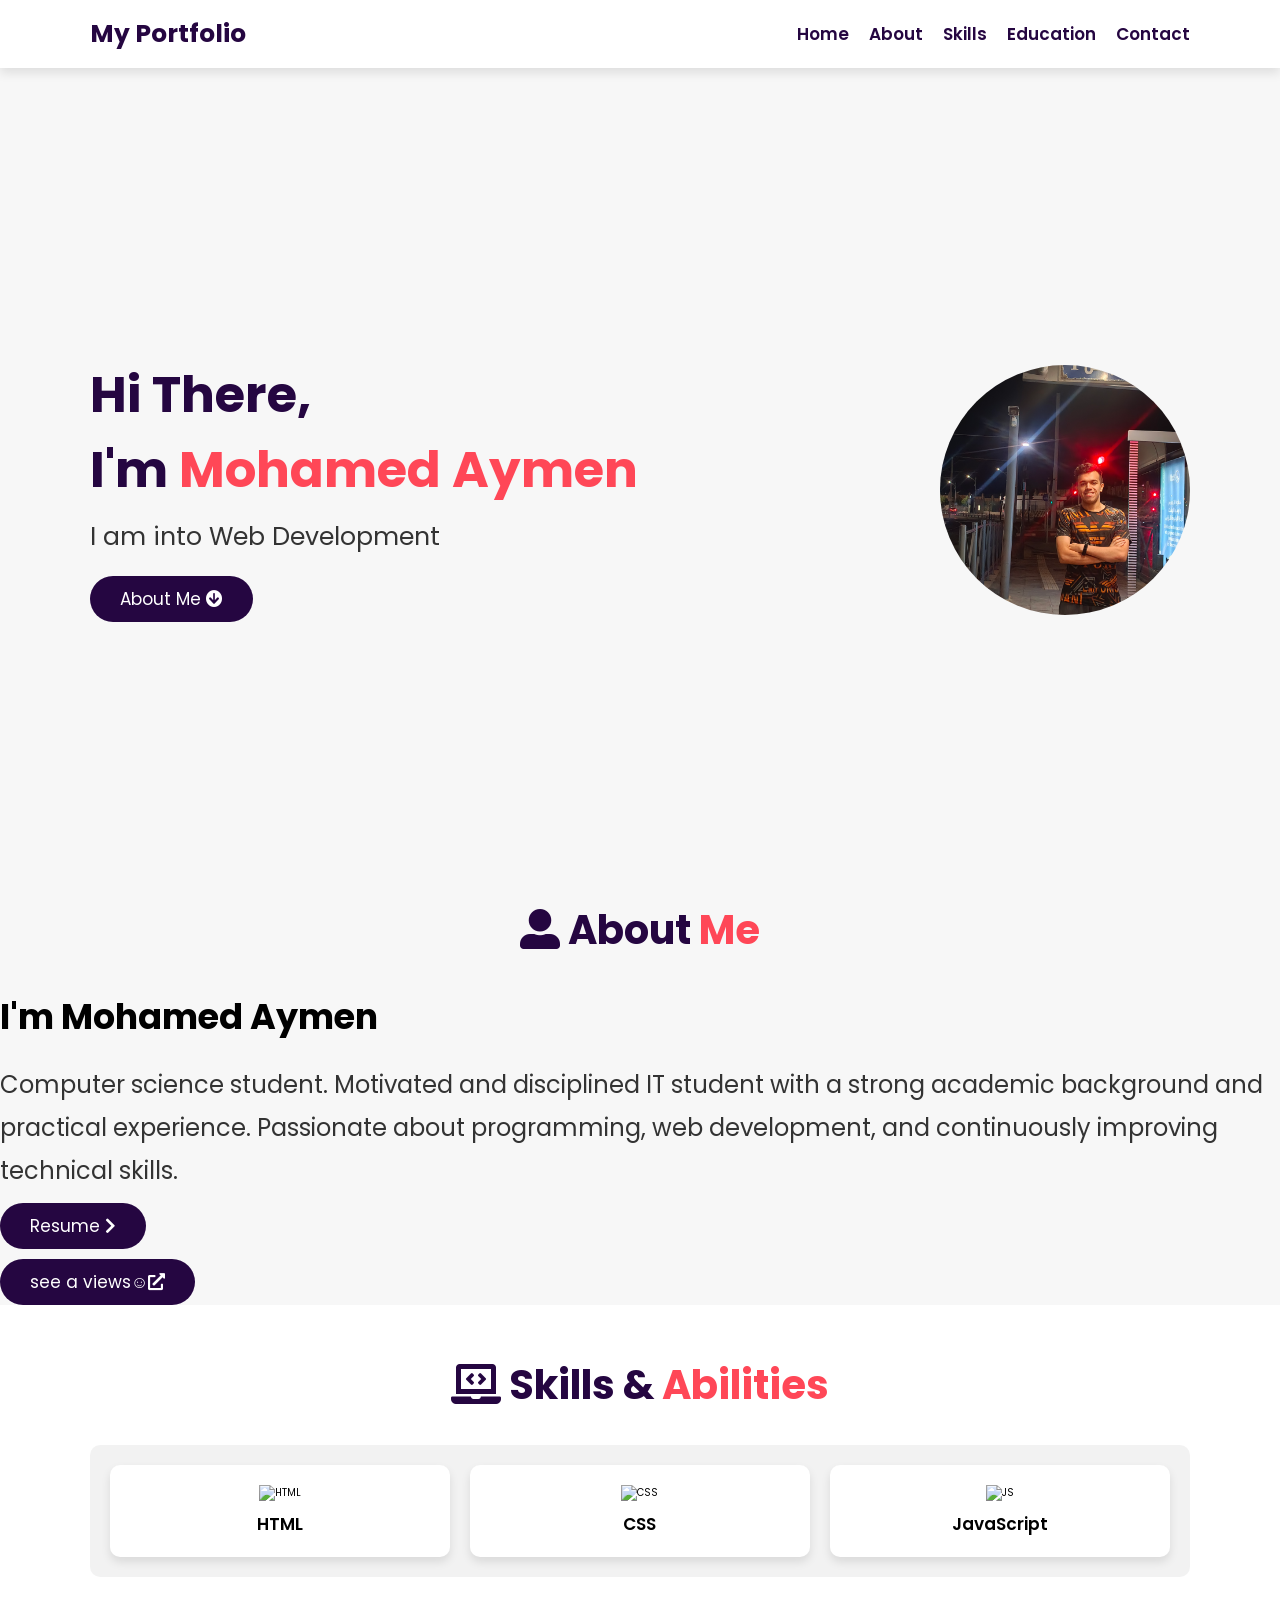
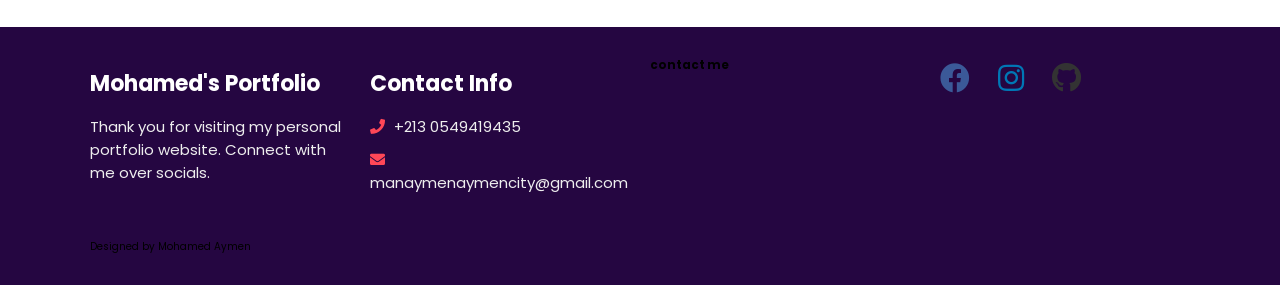
==== index.html @ 54be6d3f "Update index.html" ====
<!DOCTYPE html>
<html lang="en">
<head>
    <meta charset="UTF-8">
    <meta name="viewport" content="width=device-width, initial-scale=1.0">
    <title>Mohamed Aymen | Portfolio</title>
    <link rel="stylesheet" href="https://cdnjs.cloudflare.com/ajax/libs/font-awesome/5.15.3/css/all.min.css">
    <link rel="stylesheet" href="style.css">
    <div id="theme-toggler" class="fas fa-moon"></div>
</head>
<body>

    <header>
        <a href="/" class="logo">My Portfolio</a>
        <nav class="navbar">
            <ul>
                <li><a href="#home">Home</a></li>
                <li><a href="#about">About</a></li>
                <li><a href="#skills">Skills</a></li>
                <li><a href="#edu">Education</a></li>
                <li><a href="#contact">Contact</a></li>
            </ul>
        </nav>
    </header>

    <section class="home" id="home">
        <div class="content">
            <h1>Hi There,<br> I'm <span>Mohamed Aymen</span></h1>
            <p>I am into <span class="typing-text">Web Development</span></p>
            <a href="#about" class="btn">About Me <i class="fas fa-arrow-circle-down"></i></a>
        </div>
        <div class="image">
            <img draggable="false" class="tilt" src="profile.png.jpg" alt="My Photo">
        </div>
    </section>

   <section class="about" id="about">
    <h2 class="heading"><i class="fas fa-user-alt"></i> About <span>Me</span></h2>
    <div class="container">
        <div class="content">
            <h3>I'm Mohamed Aymen</h3>
            <p class="about-text">
                Computer science student. Motivated and disciplined IT student with a strong academic background and practical experience. Passionate about programming, web development, and continuously improving technical skills.
            </p>
            <div class="resumebtn">
                <a href="cv.pdf" class="btn"><span>Resume</span> <i class="fas fa-chevron-right"></i></a>
            </div>
        </div>
    </div>
       <a href="testimonials.html" class="btn">see a views☺<i class="fas fa-external-link-alt"></i></a>
</section>

    <section class="skills" id="skills">
        <h2 class="heading"><i class="fas fa-laptop-code"></i> Skills & <span>Abilities</span></h2>
        <div class="container">
            <div class="bar">
                <div class="info">
                    <img src="https://img.icons8.com/color/48/000000/html-5--v1.png" alt="HTML">
                    <span>HTML</span>
                </div>
            </div>
            <div class="bar">
                <div class="info">
                    <img src="https://img.icons8.com/color/48/000000/css3.png" alt="CSS">
                    <span>CSS</span>
                </div>
            </div>
            <div class="bar">
                <div class="info">
                    <img src="https://img.icons8.com/color/48/000000/javascript--v1.png" alt="JS">
                    <span>JavaScript</span>
                </div>
            </div>
        </div>
    </section>

    <footer id="contact">
        <div class="box-container">
            <div class="box">
                <h3>Mohamed's Portfolio</h3>
                <p>Thank you for visiting my personal portfolio website. Connect with me over socials.</p>
            </div>
            <div class="box">
                <h3>Contact Info</h3>
                <p><i class="fas fa-phone"></i> +213 0549419435</p>
                <p><i class="fas fa-envelope"></i> manaymenaymencity@gmail.com</p>
            </div>
      
        <h3>contact me</h3>
    <div class="social-links">
        <a href="https://www.facebook.com/ayman.aymen.147120/" target="_blank" style="margin: 0 10px; font-size: 30px; color: #3b5998;">
            <i class="fab fa-facebook"></i>
        </a>
        <a href="https://www.instagram.com/ben_aymen.06/?__pwa=1" target="_blank" style="margin: 0 10px; font-size: 30px; color: #0077b5;">
            <i class="fab fa-instagram"></i>
        </a>
        <a href="https://github.com/mohamedaymenbensediraetd-stack" target="_blank" style="margin: 0 10px; font-size: 30px; color: #333;">
            <i class="fab fa-github"></i>
        </a>
    </div>
    <p style="margin-top: 20px;">Designed by Mohamed Aymen</p>
</footer>
      </div>
        </div>
    </footer>
    <script>
let themeToggler = document.querySelector('#theme-toggler');

themeToggler.onclick = () => {
    themeToggler.classList.toggle('fa-sun');
    document.body.classList.toggle('active');
    
    if(document.body.classList.contains('active')){
        localStorage.setItem('theme', 'dark');
    } else {
        localStorage.setItem('theme', 'light');
    }
};

if(localStorage.getItem('theme') === 'dark'){
    document.body.classList.add('active');
    themeToggler.classList.add('fa-sun');
}
</script>

</body>
</html>
---- style.css ----
@import url('https://fonts.googleapis.com/css2?family=Poppins:wght@400;600;700&display=swap');

* {
    margin: 0; padding: 0;
    box-sizing: border-box;
    text-decoration: none;
    outline: none; border: none;
    transition: all .2s linear;
    font-family: 'Poppins', sans-serif;
}

html {
    font-size: 62.5%;
    overflow-x: hidden;
    scroll-behavior: smooth;
}

body { background: #f7f7f7; }

/* Header */
header {
    position: fixed; top: 0; left: 0; right: 0; z-index: 1000;
    display: flex; align-items: center; justify-content: space-between;
    padding: 1.5rem 7%; background: #fff;
    box-shadow: 0 .5rem 1rem rgba(0,0,0,.1);
}

header .logo { font-size: 2.5rem; font-weight: 700; color: #250641; }

header .navbar ul { display: flex; list-style: none; }
header .navbar ul li { margin-left: 2rem; }
header .navbar ul li a { font-size: 1.7rem; color: #250641; font-weight: 600; }
header .navbar ul li a:hover { color: #ff4757; border-bottom: .2rem solid #ff4757; }

/* Home Section */
.home {
    min-height: 100vh; display: flex; align-items: center;
    flex-wrap: wrap; gap: 1.5rem; padding: 2rem 7%;
    background: #f7f7f7; padding-top: 10rem;
}

.home .content { flex: 1 1 40rem; }

.home img {
    width: 250px !important; 
    height: 250px !important; 
    max-width: 100% !important;
    border-radius: 50% !important;
    object-fit: cover !important;
    display: block !important;
    margin: 0 auto !important; 
}

.home .content h1 { font-size: 5rem; color: #250641; }
.home .content h1 span { color: #ff4757; }
.home .content p { font-size: 2.5rem; color: #333; padding: 1rem 0; }

.btn {
    display: inline-block; margin-top: 1rem;
    padding: 1rem 3rem; background: #250641;
    color: #fff; border-radius: 5rem;
    font-size: 1.7rem; transition: .3s;
}
.btn:hover { background: #ff4757; transform: scale(1.1); }

/* Skills Section */
.skills { background: #fff; padding: 5rem 7%; }
.heading { text-align: center; font-size: 4rem; color: #250641; margin-bottom: 3rem; }
.heading span { color: #ff4757; }

.skills .container {
    display: grid; grid-template-columns: repeat(auto-fit, minmax(15rem, 1fr));
    gap: 2rem; padding: 2rem; background: rgba(0, 0, 0, 0.05); border-radius: 1rem;
}

.skills .container .bar {
    padding: 2rem; background: #fff; border-radius: 1rem;
    text-align: center; box-shadow: 0 .5rem 1rem rgba(0,0,0,.1);
}
.skills .container .bar img { height: 5rem; }
.skills .container .bar span { display: block; font-size: 1.7rem; margin-top: 1rem; font-weight: 600; }

/* Footer */
footer { background: #250641; padding: 3rem 7%; }
footer .box-container { display: grid; grid-template-columns: repeat(auto-fit, minmax(25rem, 1fr)); gap: 2rem; }
footer .box h3 { color: #fff; font-size: 2.2rem; padding: 1rem 0; }
footer .box p { color: #eee; font-size: 1.5rem; padding: .5rem 0; }

footer .box p i { color: #ff4757; padding-right: .5rem; }

.about-text {
    font-size: 2.4rem !important; 
    line-height: 1.8 !important;
    color: #333 !important;    
    margin-top: 20px !important;
    display: block !important;    
}


.about .content h3 {
    font-size: 3.5rem !important;
    margin-bottom: 1.5rem;
}
:root.active {
    --black: #fff;
    --white: #111;
    --bg: #222;
    --light-color: #aaa;
}


#theme-toggler {
    position: fixed;
    top: 1.5rem; right: 2rem;
    z-index: 1000;
    font-size: 2.5rem;
    cursor: pointer;
    color: var(--black);
}


body.active {
    background-color: var(--bg);
    color: var(--black);
}
:root.active {
    --black: #fff;
    --white: #111;
    --bg: #222;
    --light-color: #aaa;
}

#theme-toggler {
    position: fixed;
    top: 1.5rem; right: 2rem;
    z-index: 1000;
    font-size: 2.5rem;
    cursor: pointer;
    color: var(--black);
}


body.active {
    background-color: var(--bg);
    color: var(--black);
}
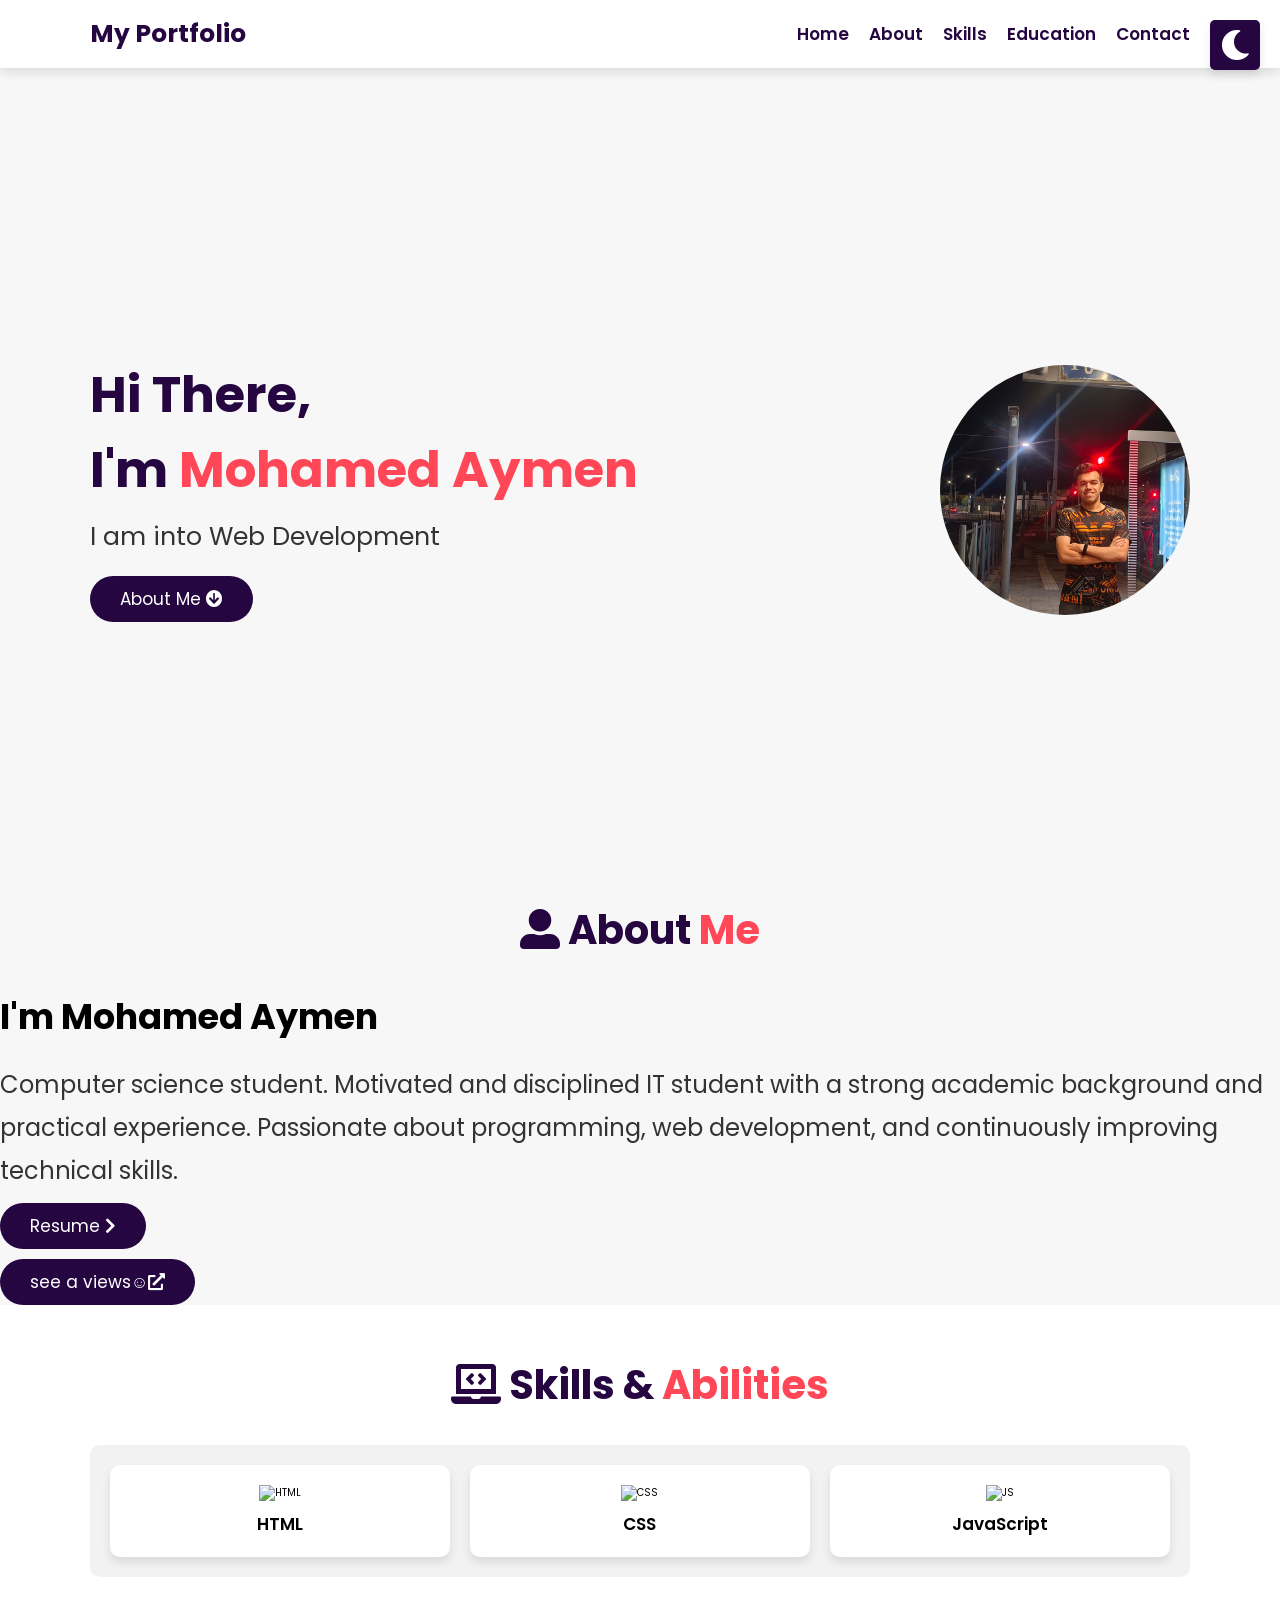
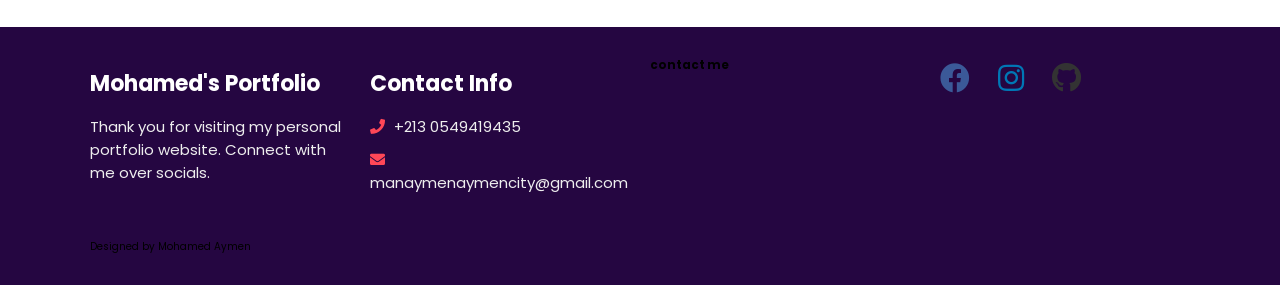
==== commit 6e1e7013: "Update index.html" ====
--- a/index.html
+++ b/index.html
@@ -104,23 +104,12 @@
         </div>
     </footer>
     <script>
-let themeToggler = document.querySelector('#theme-toggler');
+    let themeToggler = document.querySelector('#theme-toggler');
 
-themeToggler.onclick = () => {
-    themeToggler.classList.toggle('fa-sun');
-    document.body.classList.toggle('active');
-    
-    if(document.body.classList.contains('active')){
-        localStorage.setItem('theme', 'dark');
-    } else {
-        localStorage.setItem('theme', 'light');
+    themeToggler.onclick = () => {
+        themeToggler.classList.toggle('fa-sun');
+        document.body.classList.toggle('active'); 
     }
-};
-
-if(localStorage.getItem('theme') === 'dark'){
-    document.body.classList.add('active');
-    themeToggler.classList.add('fa-sun');
-}
 </script>
 
 </body>
@@ -131,3 +120,5 @@
 
 
 
+
+
--- a/style.css
+++ b/style.css
@@ -108,40 +108,30 @@
     --light-color: #aaa;
 }
 
-
 #theme-toggler {
     position: fixed;
-    top: 1.5rem; right: 2rem;
-    z-index: 1000;
-    font-size: 2.5rem;
+    top: 2rem;
+    right: 2rem;
+    z-index: 10000; 
     cursor: pointer;
-    color: var(--black);
+    font-size: 3rem;
+    height: 5rem;
+    width: 5rem;
+    line-height: 5rem;
+    border-radius: .5rem;
+    text-align: center;
+    background: #250641; 
+    color: #fff;       
+    box-shadow: 0 .5rem 1rem rgba(0,0,0,.1);
+    transition: all .3s ease;
 }
 
 
-body.active {
-    background-color: var(--bg);
-    color: var(--black);
-}
-:root.active {
-    --black: #fff;
-    --white: #111;
-    --bg: #222;
-    --light-color: #aaa;
+body.active #theme-toggler {
+    background: #fff;
+    color: #250641;
 }
 
-#theme-toggler {
-    position: fixed;
-    top: 1.5rem; right: 2rem;
-    z-index: 1000;
-    font-size: 2.5rem;
-    cursor: pointer;
-    color: var(--black);
+#theme-toggler:hover {
+    transform: rotate(360deg);
 }
-
-
-body.active {
-    background-color: var(--bg);
-    color: var(--black);
-}
-
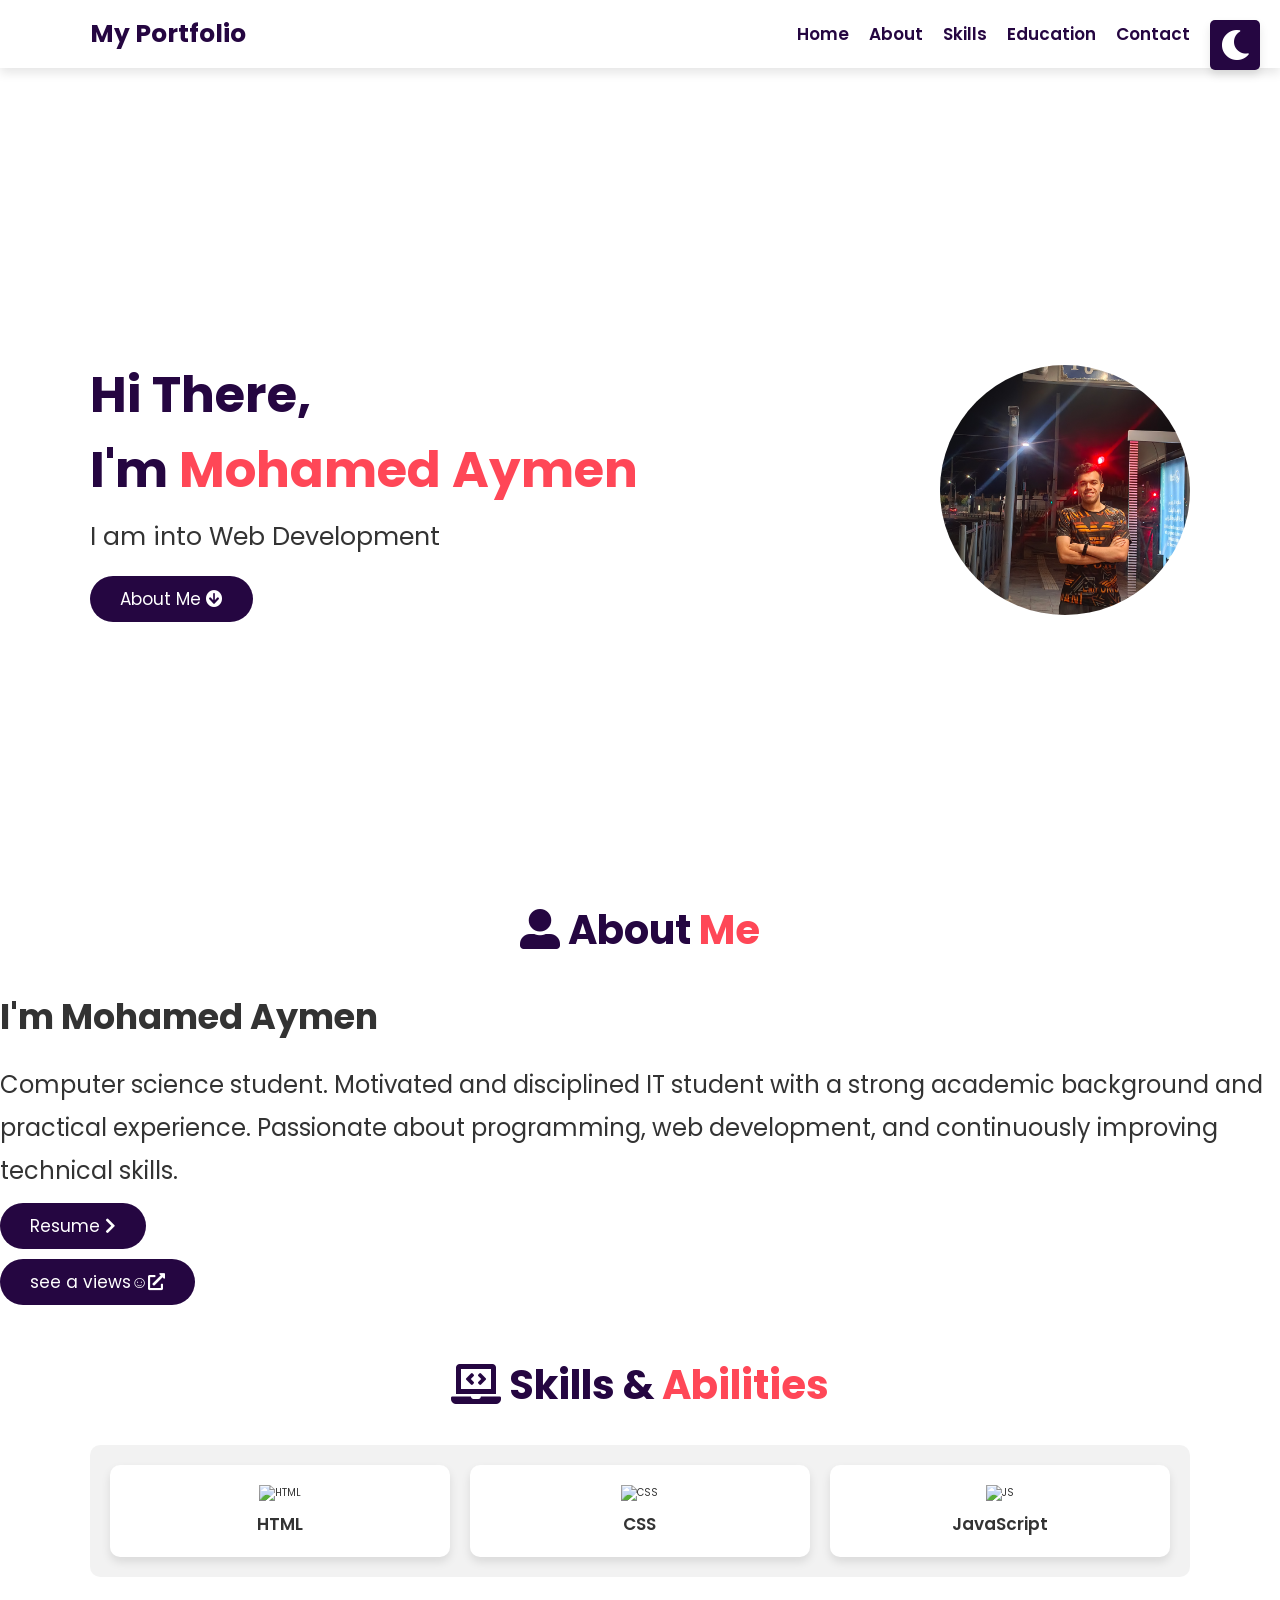
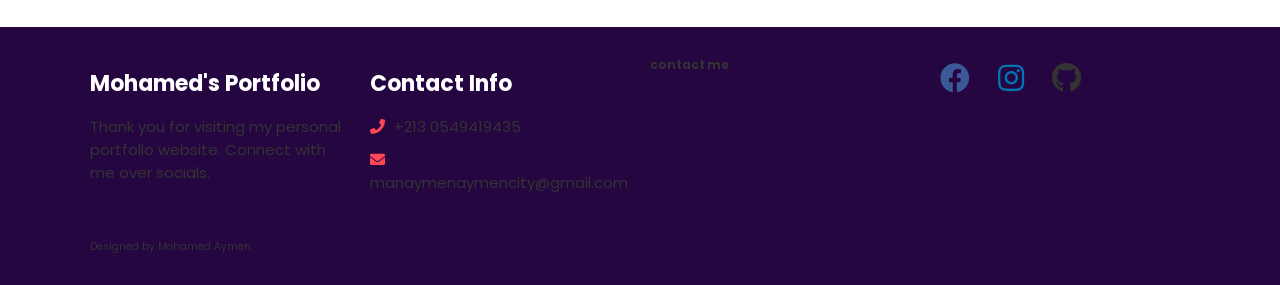
==== commit 9eab0082: "Update index.html" ====
--- a/index.html
+++ b/index.html
@@ -103,13 +103,32 @@
       </div>
         </div>
     </footer>
+   <script>
+let themeToggler = document.querySelector('#theme-toggler');
+
+themeToggler.onclick = () => {
+    themeToggler.classList.toggle('fa-sun');
+    document.body.classList.toggle('active');
+    
+    if(document.body.classList.contains('active')){
+        localStorage.setItem('theme', 'dark');
+    } else {
+        localStorage.setItem('theme', 'light');
+    }
+};
+
+if(localStorage.getItem('theme') === 'dark'){
+    document.body.classList.add('active');
+    themeToggler.classList.add('fa-sun');
+}
+</script>
     <script>
     let themeToggler = document.querySelector('#theme-toggler');
 
     themeToggler.onclick = () => {
-        themeToggler.classList.toggle('fa-sun');
-        document.body.classList.toggle('active'); 
-    }
+        themeToggler.classList.toggle('fa-sun'); 
+        document.body.classList.toggle('active');
+    };
 </script>
 
 </body>
@@ -122,3 +141,5 @@
 
 
 
+
+
--- a/style.css
+++ b/style.css
@@ -1,4 +1,19 @@
 @import url('https://fonts.googleapis.com/css2?family=Poppins:wght@400;600;700&display=swap');
+:root {
+    
+    --primary-color: #250641;
+    --bg-color: #fff;
+    --text-color: #333;
+    --light-bg: #f9f9f9;
+}
+
+body.active {
+  
+    --primary-color: #ff4757;
+    --bg-color: #111;
+    --text-color: #eee;
+    --light-bg: #222;
+}
 
 * {
     margin: 0; padding: 0;
@@ -135,3 +150,22 @@
 #theme-toggler:hover {
     transform: rotate(360deg);
 }
+body {
+    background-color: var(--bg-color) !important;
+    color: var(--text-color) !important;
+    transition: all .3s linear;
+}
+
+section {
+    background-color: var(--bg-color) !important;
+}
+
+.heading {
+    color: var(--primary-color) !important;
+}
+
+p {
+    color: var(--text-color) !important;
+}
+
+
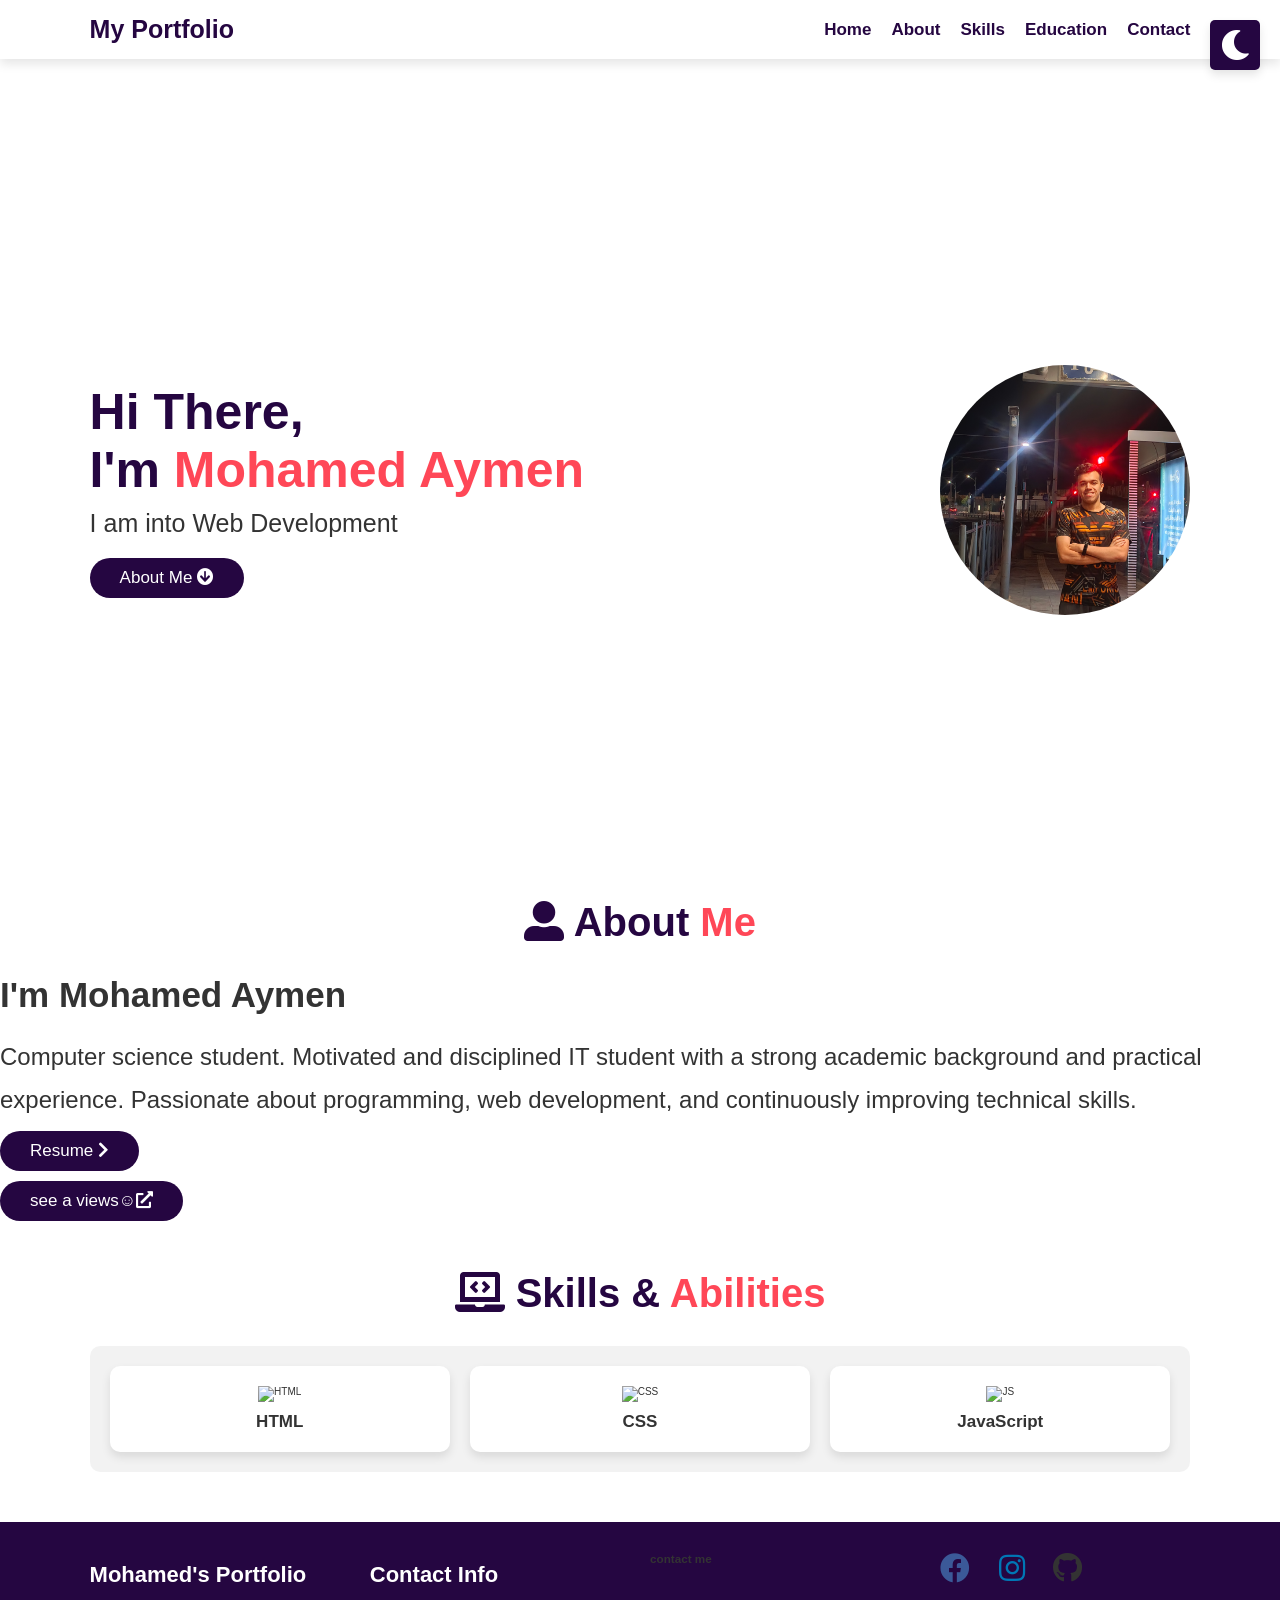
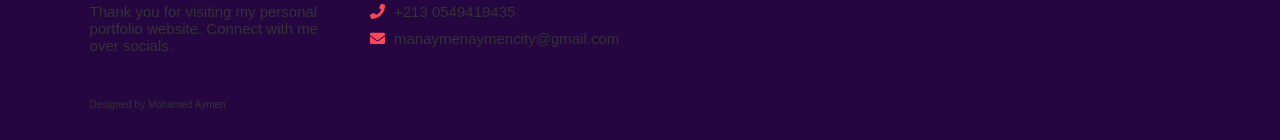
==== commit 4473a5bf: "Update index.html" ====
--- a/index.html
+++ b/index.html
@@ -122,14 +122,34 @@
     themeToggler.classList.add('fa-sun');
 }
 </script>
+  <section class="footer">
+    </section>
+
+    <script src="https://unpkg.com/aos@next/dist/aos.js"></script>
+
     <script>
-    let themeToggler = document.querySelector('#theme-toggler');
+        let themeToggler = document.querySelector('#theme-toggler');
 
-    themeToggler.onclick = () => {
-        themeToggler.classList.toggle('fa-sun'); 
-        document.body.classList.toggle('active');
-    };
-</script>
+        themeToggler.onclick = () => {
+            themeToggler.classList.toggle('fa-sun');
+            document.body.classList.toggle('dark-theme');
+            
+            if(document.body.classList.contains('dark-theme')){
+                localStorage.setItem('user-theme', 'dark');
+            } else {
+                localStorage.setItem('user-theme', 'light');
+            }
+        };
+
+        if(localStorage.getItem('user-theme') === 'dark'){
+            document.body.classList.add('dark-theme');
+            themeToggler.classList.add('fa-sun');
+        }
+
+        AOS.init({ duration: 1000, once: true });
+    </script>
+
+</body> </html>
 
 </body>
 </html>
@@ -143,3 +163,4 @@
 
 
 
+
--- a/style.css
+++ b/style.css
@@ -1,4 +1,3 @@
-@import url('https://fonts.googleapis.com/css2?family=Poppins:wght@400;600;700&display=swap');
 :root {
     
     --primary-color: #250641;
@@ -14,6 +13,7 @@
     --text-color: #eee;
     --light-bg: #222;
 }
+@import url('https://fonts.googleapis.com/css2?family=Poppins:wght@400;600;700&display=swap');
 
 * {
     margin: 0; padding: 0;
@@ -168,4 +168,26 @@
     color: var(--text-color) !important;
 }
 
+body.dark-theme {
+    background-color: #111 !important;
+    color: #fff !important;
+}
 
+body.dark-theme section, 
+body.dark-theme div.box, 
+body.dark-theme header {
+    background-color: #222 !important;
+    color: #fff !important;
+}
+
+body.dark-theme p, 
+body.dark-theme h1, 
+body.dark-theme h3 {
+    color: #eee !important;
+}
+
+body.dark-theme .heading span {
+    color: #ff4757 !important; 
+}
+
+
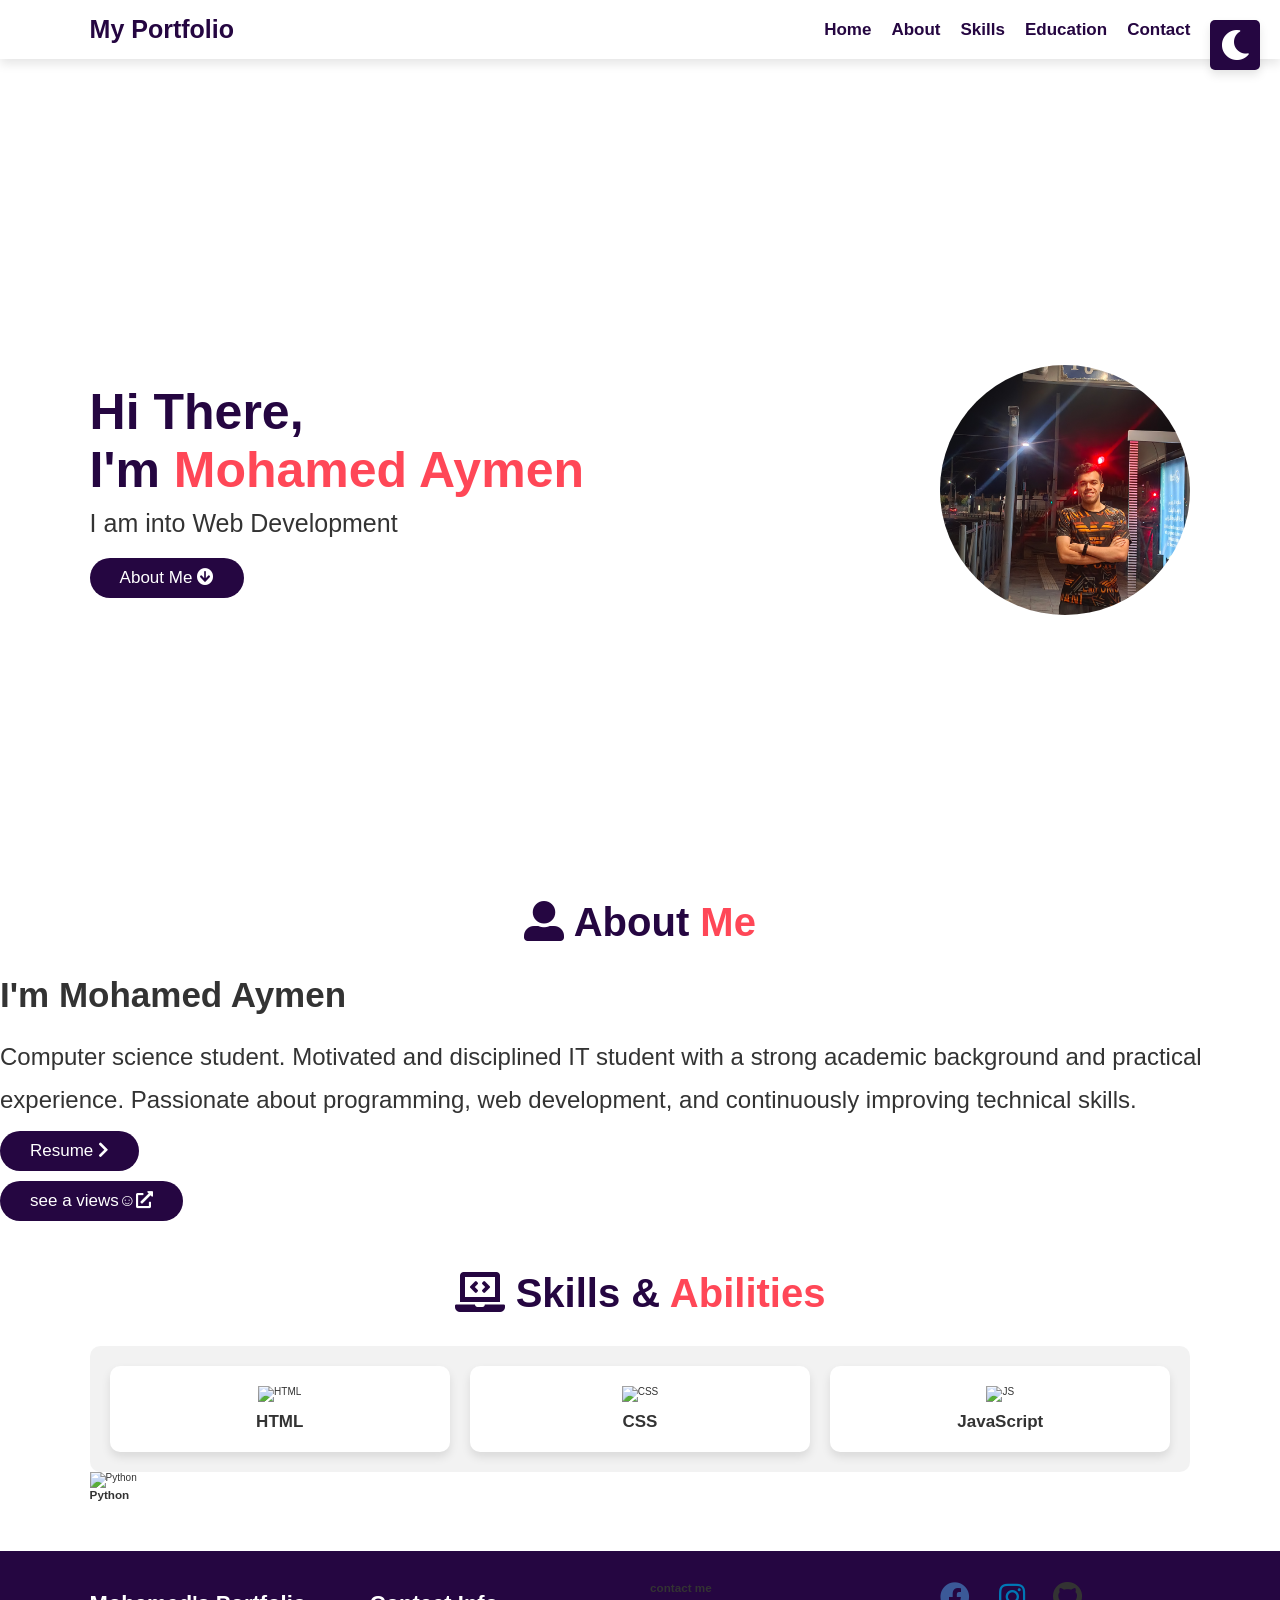
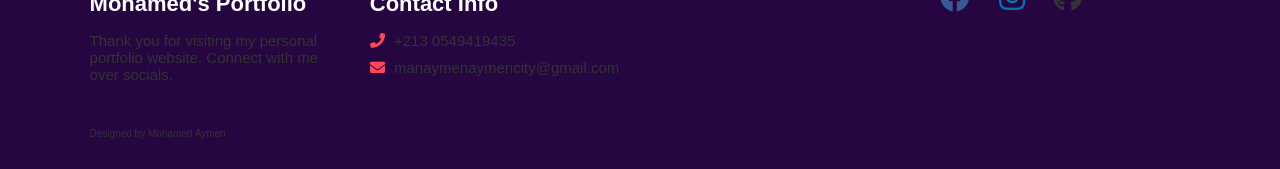
==== commit 24e648fd: "Update index.html" ====
--- a/index.html
+++ b/index.html
@@ -7,6 +7,21 @@
     <link rel="stylesheet" href="https://cdnjs.cloudflare.com/ajax/libs/font-awesome/5.15.3/css/all.min.css">
     <link rel="stylesheet" href="style.css">
     <div id="theme-toggler" class="fas fa-moon"></div>
+    <style>
+   
+    .footer, 
+    .footer .box-container .box h3, 
+    .footer .box-container .box p, 
+    .footer .box-container .box a, 
+    .footer .box-container .box span, 
+    .footer .box-container .box i {
+        color: #ffffff !important;
+    }
+
+    .footer .share a i {
+        color: #ffffff !important;
+    }
+</style>
 </head>
 <body>
 
@@ -72,6 +87,10 @@
                 </div>
             </div>
         </div>
+        <div class="box" data-aos="fade-up">
+    <img src="https://cdn.jsdelivr.net/gh/devicons/devicon/icons/python/python-original.svg" alt="Python">
+    <h3>Python</h3>
+</div>
     </section>
 
     <footer id="contact">
@@ -164,3 +183,5 @@
 
 
 
+
+
--- a/style.css
+++ b/style.css
@@ -190,4 +190,90 @@
     color: #ff4757 !important; 
 }
 
-
+body.dark-theme footer, 
+body.dark-theme .footer {
+    background-color: #111 !important; 
+    color: #fff !important;          
+}
+
+body.dark-theme .footer h3, 
+body.dark-theme .footer .box h3 {
+    color: #fff !important; 
+}
+
+body.dark-theme .footer .box a, 
+body.dark-theme .footer p, 
+body.dark-theme .footer span {
+    color: #eee !important; 
+}
+
+body.dark-theme .footer .box a:hover {
+    color: #ff4757 !important; 
+}
+
+body.dark-theme .footer .share a {
+    color: #fff !important;
+    border-color: #fff !important; 
+}
+
+body.dark-theme .footer .share a:hover {
+    color: #ff4757 !important;
+    border-color: #ff4757 !important;
+}
+
+
+
+.footer .share a {
+    height: 5rem;
+    width: 5rem;
+    line-height: 5rem;
+    font-size: 2.2rem;
+    border-radius: 50%; 
+    margin: .7rem;
+    color: #fff;              
+    background: #250641;     
+    border: .2rem solid transparent; 
+    display: inline-block;    
+    text-align: center;
+    transition: all .3s ease; 
+    box-shadow: 0 .3rem 1rem rgba(0,0,0,0.1);
+}
+
+
+.footer .share a:hover {
+    color: #fff;
+    background: #ff4757;
+    transform: scale(1.1);  
+}
+
+body.dark-theme .footer .share a {
+    background: #333;
+    color: #fff;      
+    border: .2rem solid #555;
+}
+
+body.dark-theme .footer .share a:hover {
+    background: #ff4757;
+    border-color: #ff4757;
+}
+
+.footer .box-container .box p,
+.footer .box-container .box h3,
+.footer .box-container .box a,
+.footer .box-container .box span,
+.footer .box-container .box i,
+.footer .credit {
+    color: #ffffff !important;
+}
+
+
+.footer .share a {
+    color: #ffffff !important;
+    border-color: rgba(255, 255, 255, 0.3) !important;
+}
+
+
+.footer h3 {
+    color: #ffffff !important;
+}
+
